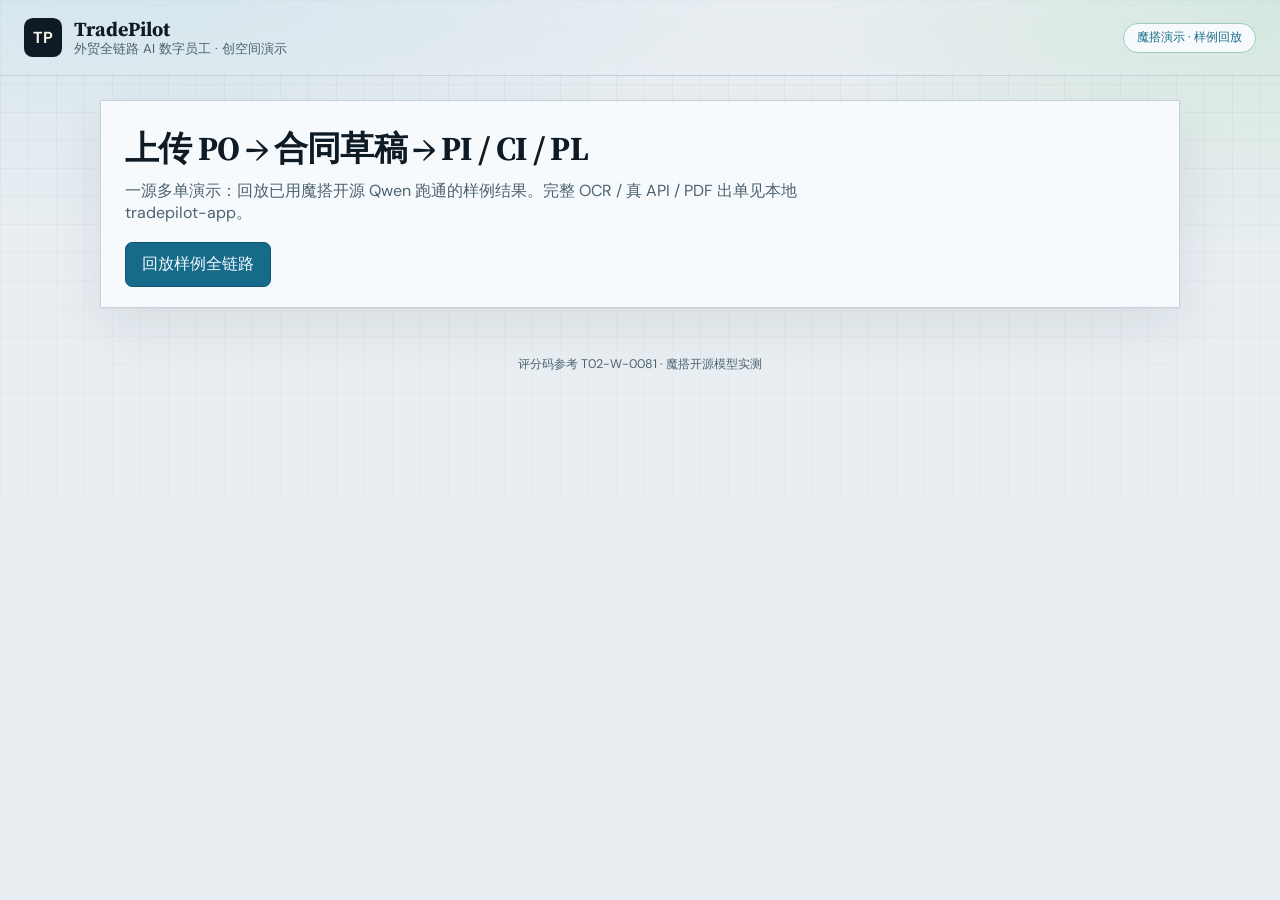
==== deploy-studio/index.html @ 79e00e51 "Ship TradePilot P1 MVP with ModelScope Qwen, OCR, PDF, and Studio demo. EOF  Co-authored-by: Cursor " ====
<!DOCTYPE html>
<html lang="zh-CN">
<head>
  <meta charset="UTF-8" />
  <meta name="viewport" content="width=device-width, initial-scale=1" />
  <title>TradePilot · P1 Demo</title>
  <link rel="preconnect" href="https://fonts.googleapis.com" />
  <link rel="preconnect" href="https://fonts.gstatic.com" crossorigin />
  <link href="https://fonts.googleapis.com/css2?family=DM+Sans:ital,opsz,wght@0,9..40,400;0,9..40,600;0,9..40,700;1,9..40,400&family=Source+Serif+4:opsz,wght@8..60,600;8..60,700&display=swap" rel="stylesheet" />
  <style>
:root {
  --ink: #0e1a24;
  --muted: #4d6270;
  --paper: #e8eef2;
  --panel: rgba(248, 251, 253, 0.94);
  --line: #c5d2db;
  --accent: #176b8a;
  --accent-2: #2a8f6e;
  --danger: #9b1c1c;
  --ok: #176b8a;
  --shadow: 0 18px 50px rgba(14, 26, 36, 0.08);
  --font: "DM Sans", "Segoe UI", sans-serif;
  --display: "Source Serif 4", Georgia, serif;
}

* { box-sizing: border-box; }
html, body { margin: 0; min-height: 100%; }
body {
  font-family: var(--font);
  color: var(--ink);
  background:
    radial-gradient(1200px 600px at 8% -12%, #cfe3ec 0%, transparent 55%),
    radial-gradient(900px 500px at 100% 0%, #d5e8df 0%, transparent 50%),
    var(--paper);
}

.bg-grid {
  position: fixed;
  inset: 0;
  background-image:
    linear-gradient(rgba(18,32,44,0.04) 1px, transparent 1px),
    linear-gradient(90deg, rgba(18,32,44,0.04) 1px, transparent 1px);
  background-size: 28px 28px;
  mask-image: linear-gradient(180deg, #000 0%, transparent 85%);
  pointer-events: none;
  z-index: 0;
}

.top, main, footer { position: relative; z-index: 1; }
.top {
  display: flex;
  justify-content: space-between;
  align-items: center;
  padding: 1.1rem 1.5rem;
  border-bottom: 1px solid var(--line);
  backdrop-filter: blur(8px);
}
.brand { display: flex; gap: 0.75rem; align-items: center; }
.mark {
  width: 2.4rem; height: 2.4rem; border-radius: 0.55rem;
  display: grid; place-items: center;
  background: var(--ink); color: #f7f2e8;
  font-weight: 700; letter-spacing: 0.02em;
}
.name { font-family: var(--display); font-weight: 700; font-size: 1.25rem; line-height: 1.1; }
.tag { color: var(--muted); font-size: 0.82rem; }

.pill {
  border: 1px solid var(--line);
  border-radius: 999px;
  padding: 0.35rem 0.8rem;
  font-size: 0.78rem;
  background: var(--panel);
}
.pill.ok { border-color: #9bcbb8; color: var(--ok); }
.pill.warn { border-color: #e2b48a; color: var(--accent-2); }
.pill.muted { color: var(--muted); }

main { max-width: 1120px; margin: 0 auto; padding: 1.5rem 1.25rem 3rem; }

.hero-panel {
  padding: 1.5rem 1.5rem 1.25rem;
  border: 1px solid var(--line);
  background: var(--panel);
  box-shadow: var(--shadow);
  animation: rise 0.55s ease both;
}
.hero-panel h1 {
  font-family: var(--display);
  font-size: clamp(1.5rem, 3vw, 2.1rem);
  margin: 0 0 0.5rem;
  letter-spacing: -0.02em;
}
.lede { margin: 0 0 1.1rem; color: var(--muted); max-width: 42rem; }
.actions { display: flex; flex-wrap: wrap; gap: 0.65rem; }
button, .file-btn {
  font: inherit; cursor: pointer; border-radius: 0.45rem;
  border: 1px solid transparent; padding: 0.65rem 1rem;
}
.primary {
  background: var(--accent); color: #f3faff; border-color: #0f5570;
  transition: transform 0.15s ease, box-shadow 0.15s ease;
}
.primary:hover { transform: translateY(-1px); box-shadow: 0 8px 20px rgba(23,107,138,0.28); }
.primary:disabled { opacity: 0.6; cursor: wait; transform: none; box-shadow: none; }
.secondary {
  background: transparent; border-color: var(--line); color: var(--ink);
}
.file-btn { display: inline-flex; align-items: center; }

.paste { margin-top: 1rem; color: var(--muted); }
.paste textarea {
  width: 100%; margin: 0.6rem 0; padding: 0.75rem;
  border: 1px solid var(--line); border-radius: 0.4rem;
  font: inherit; background: #fffdf8;
}

.status {
  margin-top: 1rem; padding: 0.85rem 1rem;
  border-left: 3px solid var(--accent);
  background: rgba(23,107,138,0.07);
}
.status.err { border-color: var(--danger); background: rgba(155,28,28,0.06); }
.hidden { display: none !important; }

.results {
  margin-top: 1.25rem;
  display: grid;
  grid-template-columns: 240px 1fr;
  gap: 1rem;
  animation: rise 0.45s ease both;
}
.rail, .panels article {
  border: 1px solid var(--line);
  background: var(--panel);
  padding: 1rem;
}
.rail h2, .panels h3 {
  margin: 0 0 0.75rem;
  font-family: var(--display);
  font-size: 1.05rem;
}
.steps { margin: 0; padding-left: 1.1rem; color: var(--muted); }
.steps li { margin: 0.35rem 0; }
.steps li.done { color: var(--ok); font-weight: 600; }
.steps li.fail { color: var(--danger); font-weight: 600; }
.consistency {
  margin-top: 1rem; padding: 0.7rem;
  border-radius: 0.35rem; font-size: 0.9rem;
}
.consistency.pass { background: rgba(23,107,138,0.1); color: var(--ok); }
.consistency.fail { background: rgba(155,28,28,0.1); color: var(--danger); }

.panels { display: grid; gap: 0.85rem; }
pre {
  margin: 0; white-space: pre-wrap; word-break: break-word;
  font-size: 0.82rem; line-height: 1.45; color: #243442;
  max-height: 280px; overflow: auto;
}
.docs { display: grid; gap: 0.5rem; }
.doc-row {
  display: flex; justify-content: space-between; gap: 0.75rem; align-items: baseline;
  padding: 0.55rem 0.65rem; border: 1px dashed var(--line);
  flex-wrap: wrap;
}
.doc-row code { font-size: 0.78rem; color: var(--muted); }
.file-link {
  color: var(--accent);
  font-weight: 600;
  text-decoration: none;
  border-bottom: 1px solid rgba(23, 107, 138, 0.35);
  margin-right: 0.35rem;
}
.file-link:hover { border-bottom-color: var(--accent); }
.file-row { margin: 0 0 0.5rem; }

footer {
  text-align: center; color: var(--muted); font-size: 0.78rem;
  padding: 0 1rem 2rem;
}

@keyframes rise {
  from { opacity: 0; transform: translateY(8px); }
  to { opacity: 1; transform: none; }
}

@media (max-width: 860px) {
  .results { grid-template-columns: 1fr; }
}

  </style>
</head>
<body>
  <div class="bg-grid" aria-hidden="true"></div>
  <header class="top">
    <div class="brand">
      <span class="mark">TP</span>
      <div>
        <div class="name">TradePilot</div>
        <div class="tag">外贸全链路 AI 数字员工 · 创空间演示</div>
      </div>
    </div>
    <div id="health" class="pill ok">魔搭演示 · 样例回放</div>
  </header>
  <main>
    <section class="hero-panel">
      <h1>上传 PO → 合同草稿 → PI / CI / PL</h1>
      <p class="lede">一源多单演示：回放已用魔搭开源 Qwen 跑通的样例结果。完整 OCR / 真 API / PDF 出单见本地 tradepilot-app。</p>
      <div class="actions">
        <button type="button" id="btn-sample" class="primary">回放样例全链路</button>
      </div>
    </section>
    <section id="status" class="status hidden" aria-live="polite"></section>
    <section id="results" class="results hidden">
      <div class="rail">
        <h2>流水线</h2>
        <ol id="steps" class="steps"></ol>
        <div id="consistency" class="consistency"></div>
      </div>
      <div class="panels">
        <article><h3>抽取字段</h3><pre id="extract"></pre></article>
        <article><h3>合同草稿预览</h3><pre id="contract"></pre></article>
        <article><h3>交付物</h3><div id="docs" class="docs"></div></article>
        <article><h3>审计链（最近）</h3><pre id="audit"></pre></article>
      </div>
    </section>
  </main>
  <footer><span>评分码参考 T02-W-0081 · 魔搭开源模型实测</span></footer>
  <script>window.__SAMPLE__ = {
  "ok": true,
  "order_no": "SO-20260930-225252",
  "llm_mode": "api",
  "extraction": {
    "extractor": "llm:Qwen/Qwen3.5-35B-A3B",
    "fields": {
      "buyer": "ABC Trading FZE",
      "po_no": "PO-2026-0913",
      "qty": 5000,
      "unit_price": 3.2,
      "total_amount": 16000,
      "trade_term": "CIF",
      "destination": "Jebel Ali"
    },
    "confidence": {
      "po_no": "high",
      "total_amount": "high"
    }
  },
  "contract": {
    "preview": "# 购销合同 / SALES CONTRACT\n\n**合同编号 Contract No.**：SC-20260930-225252  \n**关联 PO**：PO-2026-0913  \n**日期 Date**：自动生成草稿\n\n---\n\n## 一、买卖双方 / Parties\n\n| 角色 Role | 名称 Name |\n| :--- | :--- |\n| 买方 Buyer | ABC Trading FZE |\n| 卖方 Seller | 杭州余杭光电有限公司 / Hangzhou Yuhang Optoelectronics Co., Ltd. |\n\n## 二、标的物 / Subject Matter\n\n| 品名 Description | 数量 Qty | 单位 Unit | 单价 Unit Price | 金额 Amount |\n| :--- | :--- | :--- | :--- | :--- |\n| LED Panel Light | 5000 | PCS | USD 3.20 | USD 16000.00 |\n\n**合计 Total**：USD 16000.00\n\n## 三、贸易术语与目的地 / Trade Term & Destination\n\nCIF Jebel Ali\n\n## 四、付款方式 / Payment Terms\n\n30% T/T in advance, 70% against B/L copy\n\n## 五、唛头 / Shipping Mark\n\nPO-2026-0913 / Jebel Ali / MADE IN CHINA\n\n## 六、违约责任 / Liability for Breach\n\n任何一方违约应赔偿对方直接损失；争议提交有管辖权法院或约定仲裁机构。\nAny party breaching this contract shall compensate the other for direct losses; disputes shall be submitted to a competent court or agreed arbitration institution.\n\n## 七、风险提示（系统自动） / System Risk Warning\n\n- ⚠ 预付比例 30% ≥ 风险阈值 30%，建议人工复核资金风险。\n\n---\n\n> 本文件由 TradePilot 合同数字员工生成（AI 草稿，需人工确认后生效）。  \n> 数据源：购销合同唯一数据源（一源多单）。",
    "pdf_path": null
  },
  "generated_docs": [
    {
      "doc_type": "pi",
      "path": "data\\outputs\\SO-20260930-225252\\pi.md",
      "preview": "# PROFORMA INVOICE（形式发票）\n\n**PI No.**：PI-SO-20260930-225252  \n**PO No.**：PO-2026-0913  \n**Buyer**：ABC Trading FZE  \n**Seller**：Hangzhou Yuhang Optoelectronics Co., Ltd.\n\n| Description | Qty | Unit Price | Amount |\n|-------------|-----|------------|--------|\n| LED Panel Light | 5000 PCS | USD 3.20 | USD 16000.00 |\n\n**Trade Term**：CIF Jebel Ali  \n**Total Amount**：USD 16000.00  \n**Payment**：30% T/T in advance, 70% against B/L copy\n\n**Beneficiary Bank**：Bank of China Hangzhou Branch  \n**Account Name**：Hangzhou Yuhang Optoelectronics Co., Ltd.  \n**Account No.**：123456789012  \n**SWIFT**：BKCHCNBJ910\n\n> Derived from Sales Contract single source. Do not edit amounts independently.",
      "pdf_path": null
    },
    {
      "doc_type": "ci",
      "path": "data\\outputs\\SO-20260930-225252\\ci.md",
      "preview": "# COMMERCIAL INVOICE（商业发票）\n\n**CI No.**：CI-SO-20260930-225252  \n**PO No.**：PO-2026-0913  \n**Buyer**：ABC Trading FZE  \n**Seller**：Hangzhou Yuhang Optoelectronics Co., Ltd.\n\n| Description | HS Code | Qty | Unit Price | Amount |\n|-------------|---------|-----|------------|--------|\n| LED Panel Light | 9405110000 | 5000 PCS | USD 3.20 | USD 16000.00 |\n\n**Packages**：100 CTNS  \n**Gross Weight**：1250.00 KGS  \n**Net Weight**：1100.00 KGS  \n**Trade Term**：CIF Jebel Ali  \n**Total Amount**：USD 16000.00\n\n> Amount = Unit Price × Qty (enforced). Source: confirmed contract/order.",
      "pdf_path": null
    },
    {
      "doc_type": "pl",
      "path": "data\\outputs\\SO-20260930-225252\\pl.md",
      "preview": "# PACKING LIST（装箱单）\n\n**PL No.**：PL-SO-20260930-225252  \n**PO No.**：PO-2026-0913  \n**Buyer**：ABC Trading FZE\n\n| Description | Qty | Packages | G.W.(KGS) | N.W.(KGS) | Meas.(CBM) |\n|-------------|-----|----------|-----------|-----------|------------|\n| LED Panel Light | 5000 PCS | 100 CTNS | 1250.00 | 1100.00 | 8.000 |\n\n**Total Packages**：100 CTNS  \n**Total Qty**：5000 （须等于 PO 数量）  \n**Shipping Mark**：PO-2026-0913 / Jebel Ali / MADE IN CHINA\n\n> Derived from Sales Contract single source.",
      "pdf_path": null
    },
    {
      "doc_type": "customs_elements",
      "path": "data\\outputs\\SO-20260930-225252\\customs.md",
      "preview": "# 报关要素预填表（简化）\n\n**关联订单**：SO-20260930-225252 / PO PO-2026-0913\n\n| 项目 | 内容 |\n|------|------|\n| 品名（中文参考） | LED 平板灯 / LED Panel Light |\n| HS 编码 | 9405110000 |\n| 申报要素 | 品牌;型号;功率;尺寸 |\n| 数量及单位 | 5000 PCS |\n| 成交方式 | CIF |\n| 总价 | USD 16000.00 |\n| 件数 | 100 CTNS |\n| 毛重/净重 | 1250.00 / 1100.00 KGS |\n\n> P1 预填；正式报关需关务复核。三单匹配预检依赖 PI/CI/PL 一致性校验结果。",
      "pdf_path": null
    }
  ],
  "consistency": {
    "passed": true,
    "summary": "一致性校验通过"
  },
  "audit_tail": [
    {
      "action": "export_pdf"
    }
  ],
  "read_meta": {
    "source_kind": "text"
  }
};</script>
  <script>

const $ = (id) => document.getElementById(id);
function showStatus(msg, err = false) {
  const el = $("status");
  el.classList.remove("hidden");
  el.classList.toggle("err", err);
  el.textContent = msg;
}
function renderResult(data) {
  $("results").classList.remove("hidden");
  const steps = [
    ["上传 / 入库", true],
    ["解析抽取", !!data.extraction],
    ["合同草稿", !!data.contract],
    ["PI / CI / PL", (data.generated_docs || []).length >= 3],
    ["一致性校验", !!data.consistency],
  ];
  const passed = data.consistency && data.consistency.passed;
  $("steps").innerHTML = steps
    .map(([label, ok], i) => {
      const last = i === steps.length - 1;
      const cls = last ? (passed ? "done" : "fail") : ok ? "done" : "";
      return `<li class="${cls}">${label}</li>`;
    })
    .join("");
  const c = $("consistency");
  c.className = "consistency " + (passed ? "pass" : "fail");
  c.textContent = data.consistency ? data.consistency.summary : "无校验结果";
  $("extract").textContent = JSON.stringify(
    {
      extractor: data.extraction?.extractor,
      fields: data.extraction?.fields,
      confidence: data.extraction?.confidence,
    },
    null,
    2
  );
  $("contract").textContent = data.contract?.preview || "";
  $("docs").innerHTML = (data.generated_docs || [])
    .map(
      (d) =>
        `<div class="doc-row"><strong>${d.doc_type.toUpperCase()}</strong>
        <span class="file-link">本地完整版可下载 PDF</span>
        <code>${d.path || ""}</code></div>
        <pre>${(d.preview || "").slice(0, 800)}</pre>`
    )
    .join("");
  $("audit").textContent = JSON.stringify(data.audit_tail || [], null, 2);
}
async function runSample() {
  $("btn-sample").disabled = true;
  showStatus("正在加载魔搭样例回放…");
  try {
    const j = window.__SAMPLE__;
    showStatus(
      `回放完成 · 订单 ${j.order_no} · 抽取=${(j.extraction && j.extraction.extractor) || ""}`
    );
    renderResult(j);
  } catch (e) {
    showStatus(String(e.message || e), true);
  } finally {
    $("btn-sample").disabled = false;
  }
}
$("btn-sample").addEventListener("click", runSample);

  </script>
</body>
</html>
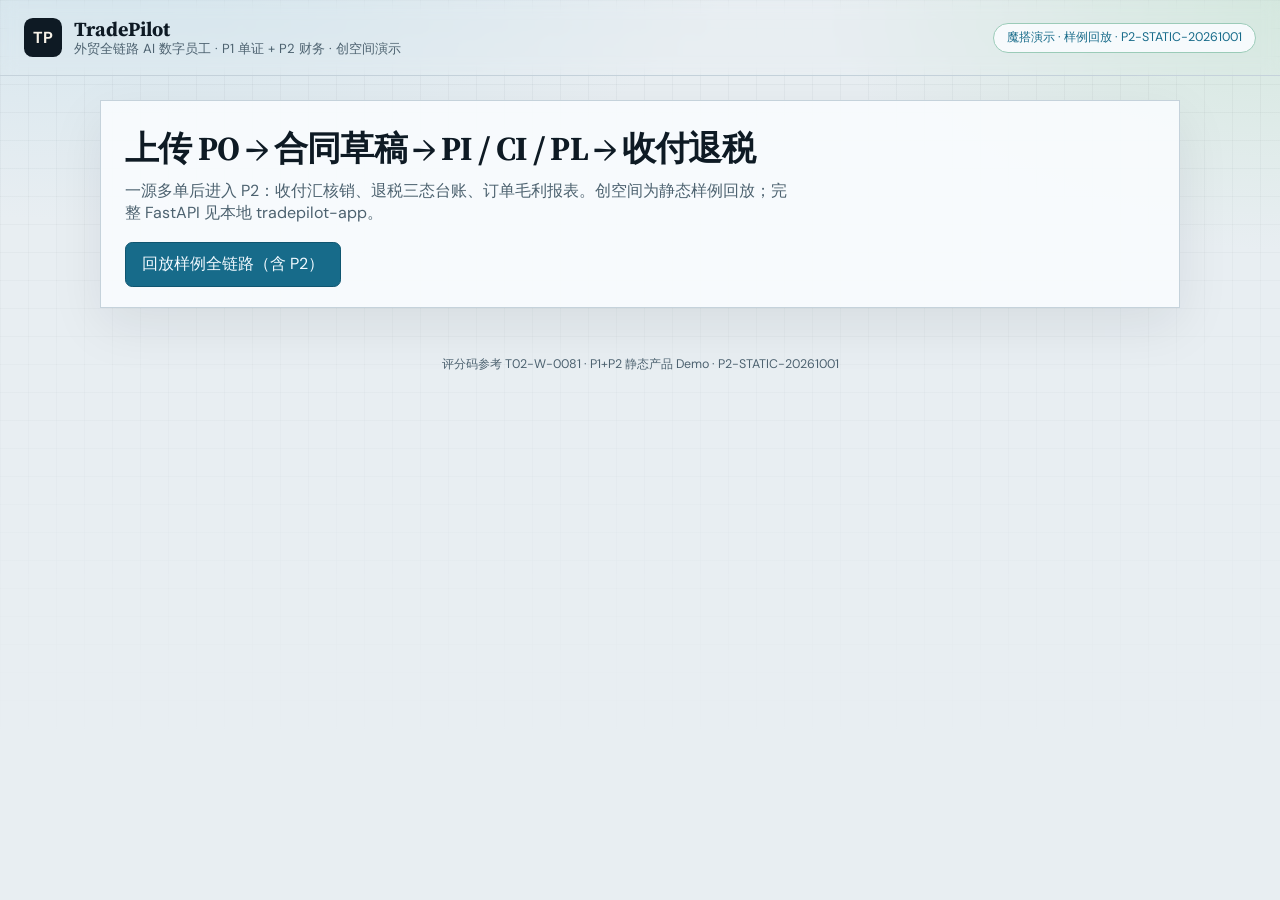
==== commit 99981d74: "Sync ModelScope Studio static P2 demo and progress notes. Co-authored-by: Cursor <cursoragent@cursor" ====
--- a/deploy-studio/index.html
+++ b/deploy-studio/index.html
@@ -3,7 +3,8 @@
 <head>
   <meta charset="UTF-8" />
   <meta name="viewport" content="width=device-width, initial-scale=1" />
-  <title>TradePilot · P1 Demo</title>
+  <title>TradePilot · P1+P2 Demo</title>
+  <meta name="tp-build" content="P2-STATIC-20261001" />
   <link rel="preconnect" href="https://fonts.googleapis.com" />
   <link rel="preconnect" href="https://fonts.gstatic.com" crossorigin />
   <link href="https://fonts.googleapis.com/css2?family=DM+Sans:ital,opsz,wght@0,9..40,400;0,9..40,600;0,9..40,700;1,9..40,400&family=Source+Serif+4:opsz,wght@8..60,600;8..60,700&display=swap" rel="stylesheet" />
@@ -106,14 +107,6 @@
 .secondary {
   background: transparent; border-color: var(--line); color: var(--ink);
 }
-.file-btn { display: inline-flex; align-items: center; }
-
-.paste { margin-top: 1rem; color: var(--muted); }
-.paste textarea {
-  width: 100%; margin: 0.6rem 0; padding: 0.75rem;
-  border: 1px solid var(--line); border-radius: 0.4rem;
-  font: inherit; background: #fffdf8;
-}
 
 .status {
   margin-top: 1rem; padding: 0.85rem 1rem;
@@ -172,7 +165,120 @@
   margin-right: 0.35rem;
 }
 .file-link:hover { border-bottom-color: var(--accent); }
-.file-row { margin: 0 0 0.5rem; }
+
+.p2-section {
+  margin-top: 1.5rem;
+  animation: rise 0.5s ease both;
+}
+.p2-head {
+  display: flex;
+  justify-content: space-between;
+  align-items: flex-start;
+  gap: 1rem;
+  flex-wrap: wrap;
+  margin-bottom: 0.85rem;
+}
+.p2-head h2 {
+  margin: 0;
+  font-family: var(--display);
+  font-size: 1.35rem;
+}
+.lede.tight { margin: 0.35rem 0 0; font-size: 0.9rem; }
+.p2-grid {
+  display: grid;
+  grid-template-columns: 1fr 1fr;
+  gap: 0.85rem;
+}
+.p2-card {
+  border: 1px solid var(--line);
+  background: var(--panel);
+  padding: 1rem 1.1rem 1.15rem;
+}
+.p2-card.wide { grid-column: 1 / -1; }
+.p2-card h3 {
+  margin: 0 0 0.65rem;
+  font-family: var(--display);
+  font-size: 1.05rem;
+}
+.metric-row {
+  display: flex;
+  flex-wrap: wrap;
+  gap: 0.65rem;
+  margin-bottom: 0.75rem;
+}
+.metric {
+  min-width: 6.5rem;
+  padding: 0.55rem 0.7rem;
+  background: rgba(23, 107, 138, 0.06);
+  border: 1px solid rgba(197, 210, 219, 0.8);
+}
+.metric span {
+  display: block;
+  font-size: 0.72rem;
+  color: var(--muted);
+  margin-bottom: 0.2rem;
+}
+.metric strong { font-size: 0.95rem; }
+.table-wrap { overflow-x: auto; margin-bottom: 0.65rem; }
+table.mini {
+  width: 100%;
+  border-collapse: collapse;
+  font-size: 0.82rem;
+}
+table.mini th, table.mini td {
+  text-align: left;
+  padding: 0.4rem 0.45rem;
+  border-bottom: 1px solid var(--line);
+}
+table.mini tr.hilite td { background: rgba(42, 143, 110, 0.08); }
+.hint { color: var(--muted); font-size: 0.8rem; margin: 0.35rem 0; }
+.inline-form {
+  display: flex;
+  flex-wrap: wrap;
+  gap: 0.55rem;
+  align-items: flex-end;
+  margin-top: 0.35rem;
+}
+.inline-form label {
+  display: flex;
+  flex-direction: column;
+  gap: 0.25rem;
+  font-size: 0.78rem;
+  color: var(--muted);
+}
+.inline-form input, .inline-form select {
+  font: inherit;
+  padding: 0.45rem 0.55rem;
+  border: 1px solid var(--line);
+  border-radius: 0.35rem;
+  min-width: 7rem;
+  color: var(--ink);
+  background: #fff;
+}
+.badge {
+  display: inline-block;
+  padding: 0.15rem 0.45rem;
+  font-size: 0.78rem;
+  border: 1px solid var(--line);
+  border-radius: 0.25rem;
+}
+.badge.ok { color: var(--accent-2); border-color: #9bcbb8; }
+.badge.warn { color: #a15c12; border-color: #e2b48a; }
+.badge.muted { color: var(--muted); }
+.badge.pending { color: var(--muted); }
+.badge.submitted { color: var(--accent); border-color: #9bbfd0; }
+.badge.received { color: var(--accent-2); border-color: #9bcbb8; }
+.linkish {
+  background: none;
+  border: none;
+  color: var(--accent);
+  padding: 0;
+  font: inherit;
+  cursor: pointer;
+  text-decoration: underline;
+  text-underline-offset: 2px;
+}
+.actions.wrap { flex-wrap: wrap; }
 
 footer {
   text-align: center; color: var(--muted); font-size: 0.78rem;
@@ -186,8 +292,8 @@
 
 @media (max-width: 860px) {
   .results { grid-template-columns: 1fr; }
-}
-
+  .p2-grid { grid-template-columns: 1fr; }
+}
   </style>
 </head>
 <body>
@@ -197,17 +303,17 @@
       <span class="mark">TP</span>
       <div>
         <div class="name">TradePilot</div>
-        <div class="tag">外贸全链路 AI 数字员工 · 创空间演示</div>
+        <div class="tag">外贸全链路 AI 数字员工 · P1 单证 + P2 财务 · 创空间演示</div>
       </div>
     </div>
-    <div id="health" class="pill ok">魔搭演示 · 样例回放</div>
+    <div id="health" class="pill ok">魔搭演示 · 样例回放 · P2-STATIC-20261001</div>
   </header>
   <main>
     <section class="hero-panel">
-      <h1>上传 PO → 合同草稿 → PI / CI / PL</h1>
-      <p class="lede">一源多单演示：回放已用魔搭开源 Qwen 跑通的样例结果。完整 OCR / 真 API / PDF 出单见本地 tradepilot-app。</p>
+      <h1>上传 PO → 合同草稿 → PI / CI / PL → 收付退税</h1>
+      <p class="lede">一源多单后进入 P2：收付汇核销、退税三态台账、订单毛利报表。创空间为静态样例回放；完整 FastAPI 见本地 tradepilot-app。</p>
       <div class="actions">
-        <button type="button" id="btn-sample" class="primary">回放样例全链路</button>
+        <button type="button" id="btn-sample" class="primary">回放样例全链路（含 P2）</button>
       </div>
     </section>
     <section id="status" class="status hidden" aria-live="polite"></section>
@@ -224,10 +330,57 @@
         <article><h3>审计链（最近）</h3><pre id="audit"></pre></article>
       </div>
     </section>
+
+    <section id="p2" class="p2-section hidden">
+      <div class="p2-head">
+        <div>
+          <h2>P2 财务台账</h2>
+          <p class="lede tight">订单 <code id="p2-order-no">—</code> · 收付汇核销 / 退税三态 / 毛利（静态演示）</p>
+        </div>
+        <div class="actions">
+          <button type="button" id="btn-finance-seed" class="secondary">写入演示收付+退税</button>
+          <button type="button" id="btn-finance-refresh" class="secondary">刷新</button>
+        </div>
+      </div>
+      <div class="p2-grid">
+        <article class="p2-card">
+          <h3>收付汇核销</h3>
+          <div id="p2-settlement" class="metric-row"></div>
+          <div id="p2-payments" class="table-wrap"></div>
+          <form id="pay-form" class="inline-form">
+            <label>收款金额
+              <input type="number" id="pay-amount" step="0.01" min="0.01" placeholder="尾款等" required />
+            </label>
+            <label>方向
+              <select id="pay-direction">
+                <option value="in">收入 (in)</option>
+                <option value="out">支出 (out)</option>
+              </select>
+            </label>
+            <button type="submit" class="primary">登记收付</button>
+          </form>
+        </article>
+        <article class="p2-card">
+          <h3>退税三态台账</h3>
+          <p class="hint">待申报 → 已申报 → 已退税</p>
+          <div id="p2-rebates" class="table-wrap"></div>
+          <div class="actions wrap">
+            <button type="button" id="btn-rebate-create" class="secondary">新建待申报</button>
+          </div>
+        </article>
+        <article class="p2-card wide">
+          <h3>订单毛利报表</h3>
+          <div id="p2-margin" class="metric-row"></div>
+          <div id="p2-margin-table" class="table-wrap"></div>
+          <p class="hint">成本按演示比例（收入 × 72%）估算；退税按 HS 退税率。创空间无后端，操作为本地状态演示。</p>
+        </article>
+      </div>
+    </section>
   </main>
-  <footer><span>评分码参考 T02-W-0081 · 魔搭开源模型实测</span></footer>
+  <footer><span>评分码参考 T02-W-0081 · P1+P2 静态产品 Demo · P2-STATIC-20261001</span></footer>
   <script>window.__SAMPLE__ = {
   "ok": true,
+  "order_id": 1,
   "order_no": "SO-20260930-225252",
   "llm_mode": "api",
   "extraction": {
@@ -290,14 +443,182 @@
   }
 };</script>
   <script>
-
 const $ = (id) => document.getElementById(id);
+const REVENUE = 16000;
+const COST_RATE = 0.72;
+const REBATE_RATE = 0.13;
+const STATUS_LABEL = {
+  unmatched: "未核销",
+  partial: "部分核销",
+  matched: "已核销",
+  pending: "待申报",
+  submitted: "已申报",
+  received: "已退税",
+};
+
+let currentOrderId = null;
+let paySeq = 1;
+let rebateSeq = 1;
+let financeState = emptyFinance();
+
+function emptyFinance() {
+  return {
+    expected: REVENUE,
+    currency: "USD",
+    payments: [],
+    rebates: [],
+  };
+}
+
+function money(cur, n) {
+  const v = Number(n || 0);
+  return `${cur || "USD"} ${v.toLocaleString(undefined, {
+    minimumFractionDigits: 2,
+    maximumFractionDigits: 2,
+  })}`;
+}
+
 function showStatus(msg, err = false) {
   const el = $("status");
   el.classList.remove("hidden");
   el.classList.toggle("err", err);
   el.textContent = msg;
 }
+
+function settlementOf() {
+  const received = financeState.payments
+    .filter((p) => p.direction === "in")
+    .reduce((s, p) => s + Number(p.amount || 0), 0);
+  const expected = financeState.expected;
+  const remaining = Math.max(0, expected - received);
+  let status = "unmatched";
+  if (received <= 0) status = "unmatched";
+  else if (remaining <= 0.009) status = "matched";
+  else status = "partial";
+  return {
+    expected_amount: expected,
+    received_amount: received,
+    remaining_amount: remaining,
+    currency: financeState.currency,
+    status,
+    status_label: STATUS_LABEL[status],
+  };
+}
+
+function marginOf() {
+  const revenue = REVENUE;
+  const cost = +(revenue * COST_RATE).toFixed(2);
+  const gross = +(revenue - cost).toFixed(2);
+  const rebate = +(revenue * REBATE_RATE).toFixed(2);
+  return {
+    currency: "USD",
+    revenue,
+    cost,
+    gross_profit: gross,
+    margin_pct: +((gross / revenue) * 100).toFixed(1),
+    rebate_estimate: rebate,
+  };
+}
+
+function settlementBadge(status) {
+  const map = {
+    matched: "badge ok",
+    partial: "badge warn",
+    unmatched: "badge muted",
+  };
+  return map[status] || "badge muted";
+}
+
+function renderFinance() {
+  const s = settlementOf();
+  const cur = s.currency;
+  $("p2-settlement").innerHTML = `
+    <div class="metric"><span>应收</span><strong>${money(cur, s.expected_amount)}</strong></div>
+    <div class="metric"><span>已收</span><strong>${money(cur, s.received_amount)}</strong></div>
+    <div class="metric"><span>待核销</span><strong>${money(cur, s.remaining_amount)}</strong></div>
+    <div class="metric"><span>状态</span><strong class="${settlementBadge(s.status)}">${s.status_label}</strong></div>
+  `;
+
+  const pays = financeState.payments;
+  $("p2-payments").innerHTML = pays.length
+    ? `<table class="mini"><thead><tr><th>方向</th><th>金额</th><th>日期</th><th>匹配</th></tr></thead><tbody>
+      ${pays
+        .map(
+          (p) => `<tr>
+            <td>${p.direction === "in" ? "收入" : "支出"}</td>
+            <td>${money(p.currency, p.amount)}</td>
+            <td>${p.value_date || "—"}</td>
+            <td>${p.matched ? "是" : "—"}</td>
+          </tr>`
+        )
+        .join("")}
+      </tbody></table>`
+    : `<p class="hint">暂无收付记录。可点「写入演示收付+退税」或下方登记。</p>`;
+
+  const rebates = financeState.rebates;
+  $("p2-rebates").innerHTML = rebates.length
+    ? `<table class="mini"><thead><tr><th>状态</th><th>申报金额</th><th>备注</th><th>操作</th></tr></thead><tbody>
+      ${rebates
+        .map((r) => {
+          const st = r.status || "pending";
+          const next =
+            st === "pending"
+              ? { status: "submitted", label: "提交申报" }
+              : st === "submitted"
+                ? { status: "received", label: "确认退税" }
+                : null;
+          const btn = next
+            ? `<button type="button" class="linkish" data-rebate-id="${r.id}" data-next="${next.status}">${next.label}</button>`
+            : `<span class="hint">已完成</span>`;
+          return `<tr>
+            <td><span class="badge ${st}">${STATUS_LABEL[st] || st}</span></td>
+            <td>${money(cur, r.claim_amount)}</td>
+            <td>${r.notes || "—"}</td>
+            <td>${btn}</td>
+          </tr>`;
+        })
+        .join("")}
+      </tbody></table>`
+    : `<p class="hint">暂无退税台账。</p>`;
+
+  $("p2-rebates").querySelectorAll("[data-rebate-id]").forEach((btn) => {
+    btn.addEventListener("click", () => {
+      const id = Number(btn.getAttribute("data-rebate-id"));
+      const status = btn.getAttribute("data-next");
+      const row = financeState.rebates.find((x) => x.id === id);
+      if (row) {
+        row.status = status;
+        row.status_label = STATUS_LABEL[status];
+        showStatus(`退税已更新 · ${STATUS_LABEL[status]}`);
+        renderFinance();
+      }
+    });
+  });
+
+  const m = marginOf();
+  $("p2-margin").innerHTML = `
+    <div class="metric"><span>收入</span><strong>${money(m.currency, m.revenue)}</strong></div>
+    <div class="metric"><span>成本(演示)</span><strong>${money(m.currency, m.cost)}</strong></div>
+    <div class="metric"><span>毛利</span><strong>${money(m.currency, m.gross_profit)}</strong></div>
+    <div class="metric"><span>毛利率</span><strong>${m.margin_pct.toFixed(1)}%</strong></div>
+    <div class="metric"><span>退税估算</span><strong>${money(m.currency, m.rebate_estimate)}</strong></div>
+  `;
+
+  $("p2-margin-table").innerHTML = `<table class="mini"><thead><tr>
+      <th>订单</th><th>收入</th><th>成本</th><th>毛利</th><th>毛利率</th><th>核销</th>
+    </tr></thead><tbody>
+    <tr class="hilite">
+      <td>${$("p2-order-no").textContent}</td>
+      <td>${money(m.currency, m.revenue)}</td>
+      <td>${money(m.currency, m.cost)}</td>
+      <td>${money(m.currency, m.gross_profit)}</td>
+      <td>${m.margin_pct.toFixed(1)}%</td>
+      <td>${s.status_label}</td>
+    </tr>
+    </tbody></table>
+    <p class="hint">合计毛利 ${money("USD", m.gross_profit)} · 1 单 · 静态演示</p>`;
+}
+
 function renderResult(data) {
   $("results").classList.remove("hidden");
   const steps = [
@@ -306,12 +627,13 @@
     ["合同草稿", !!data.contract],
     ["PI / CI / PL", (data.generated_docs || []).length >= 3],
     ["一致性校验", !!data.consistency],
+    ["P2 财务", !!data.order_id],
   ];
   const passed = data.consistency && data.consistency.passed;
   $("steps").innerHTML = steps
     .map(([label, ok], i) => {
-      const last = i === steps.length - 1;
-      const cls = last ? (passed ? "done" : "fail") : ok ? "done" : "";
+      const cls =
+        i === 4 ? (passed ? "done" : "fail") : i === 5 ? (ok ? "done" : "") : ok ? "done" : "";
       return `<li class="${cls}">${label}</li>`;
     })
     .join("");
@@ -338,14 +660,93 @@
     )
     .join("");
   $("audit").textContent = JSON.stringify(data.audit_tail || [], null, 2);
-}
+
+  if (data.order_id) {
+    currentOrderId = data.order_id;
+    financeState = emptyFinance();
+    paySeq = 1;
+    rebateSeq = 1;
+    $("p2").classList.remove("hidden");
+    $("p2-order-no").textContent = data.order_no || `#${data.order_id}`;
+    renderFinance();
+  }
+}
+
+function seedFinance() {
+  if (!currentOrderId) {
+    showStatus("请先回放样例全链路", true);
+    return;
+  }
+  financeState.payments = [
+    {
+      id: paySeq++,
+      direction: "in",
+      amount: 4800,
+      currency: "USD",
+      value_date: "2026-09-20",
+      matched: true,
+    },
+  ];
+  financeState.rebates = [
+    {
+      id: rebateSeq++,
+      status: "pending",
+      status_label: STATUS_LABEL.pending,
+      claim_amount: +(REVENUE * REBATE_RATE).toFixed(2),
+      notes: "HS 9405110000 演示退税",
+    },
+  ];
+  const s = settlementOf();
+  showStatus(`演示财务已写入 · 核销 ${s.status_label} · 退税 待申报`);
+  renderFinance();
+}
+
+function createRebate() {
+  if (!currentOrderId) return;
+  financeState.rebates.push({
+    id: rebateSeq++,
+    status: "pending",
+    status_label: STATUS_LABEL.pending,
+    claim_amount: +(REVENUE * REBATE_RATE).toFixed(2),
+    notes: "手工新建",
+  });
+  showStatus("已新建待申报退税");
+  renderFinance();
+}
+
+function submitPayment(e) {
+  e.preventDefault();
+  if (!currentOrderId) {
+    showStatus("请先回放样例全链路", true);
+    return;
+  }
+  const amount = Number($("pay-amount").value);
+  const direction = $("pay-direction").value;
+  if (!(amount > 0)) {
+    showStatus("请输入有效金额", true);
+    return;
+  }
+  financeState.payments.push({
+    id: paySeq++,
+    direction,
+    amount,
+    currency: "USD",
+    value_date: new Date().toISOString().slice(0, 10),
+    matched: direction === "in",
+  });
+  $("pay-amount").value = "";
+  const s = settlementOf();
+  showStatus(`收付已登记 · ${s.status_label}`);
+  renderFinance();
+}
+
 async function runSample() {
   $("btn-sample").disabled = true;
   showStatus("正在加载魔搭样例回放…");
   try {
     const j = window.__SAMPLE__;
     showStatus(
-      `回放完成 · 订单 ${j.order_no} · 抽取=${(j.extraction && j.extraction.extractor) || ""}`
+      `回放完成 · 订单 ${j.order_no} · 抽取=${(j.extraction && j.extraction.extractor) || ""} · P2 就绪`
     );
     renderResult(j);
   } catch (e) {
@@ -354,8 +755,17 @@
     $("btn-sample").disabled = false;
   }
 }
+
 $("btn-sample").addEventListener("click", runSample);
-
+$("btn-finance-seed").addEventListener("click", seedFinance);
+$("btn-finance-refresh").addEventListener("click", () => {
+  if (currentOrderId) {
+    renderFinance();
+    showStatus("已刷新财务台账");
+  }
+});
+$("btn-rebate-create").addEventListener("click", createRebate);
+$("pay-form").addEventListener("submit", submitPayment);
   </script>
 </body>
 </html>
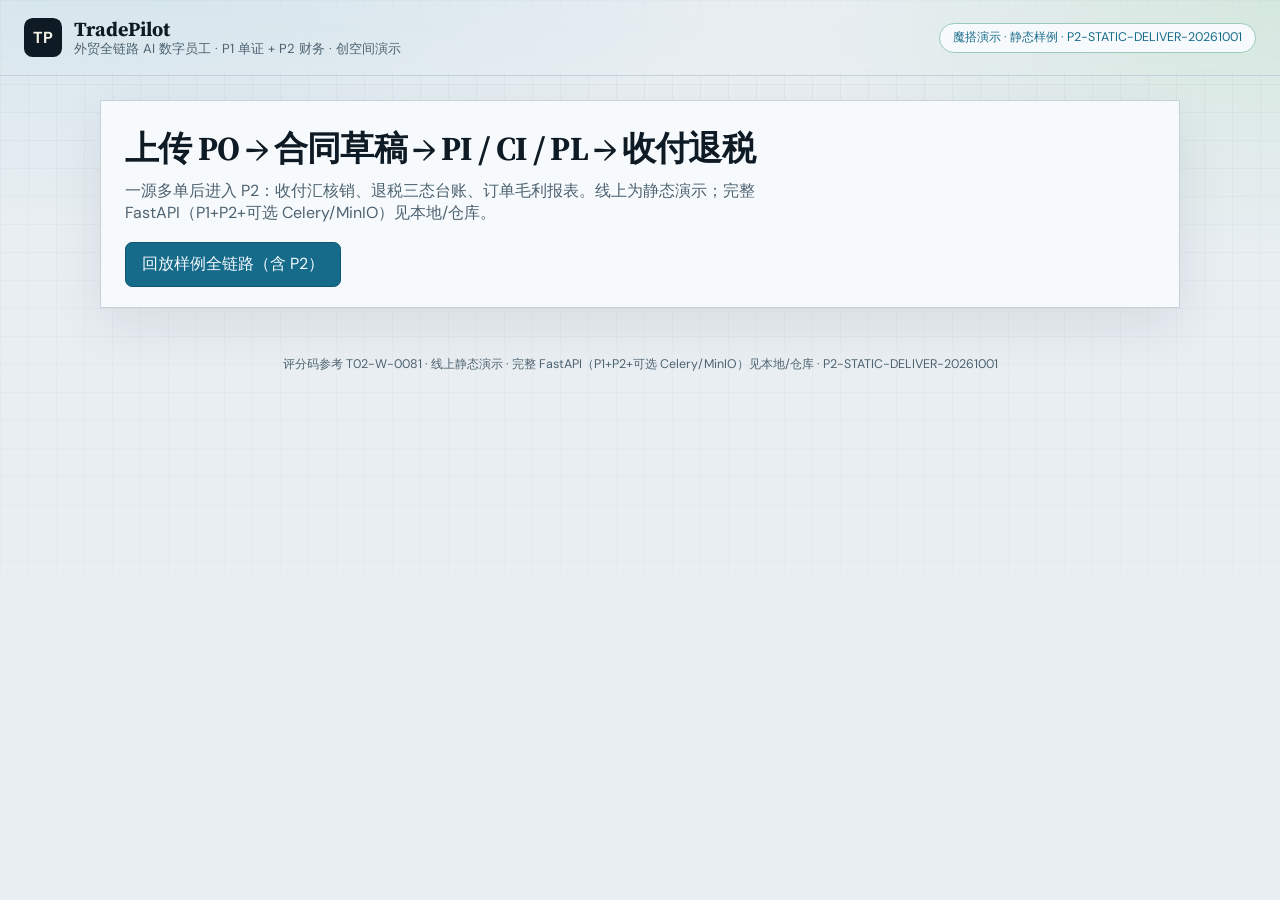
==== commit edb91fa9: "Close contest wrap-up: submission pack, P2 90s video, Studio deliver marker. Align pitch/storyboard " ====
--- a/deploy-studio/index.html
+++ b/deploy-studio/index.html
@@ -4,7 +4,7 @@
   <meta charset="UTF-8" />
   <meta name="viewport" content="width=device-width, initial-scale=1" />
   <title>TradePilot · P1+P2 Demo</title>
-  <meta name="tp-build" content="P2-STATIC-20261001" />
+  <meta name="tp-build" content="P2-STATIC-DELIVER-20261001" />
   <link rel="preconnect" href="https://fonts.googleapis.com" />
   <link rel="preconnect" href="https://fonts.gstatic.com" crossorigin />
   <link href="https://fonts.googleapis.com/css2?family=DM+Sans:ital,opsz,wght@0,9..40,400;0,9..40,600;0,9..40,700;1,9..40,400&family=Source+Serif+4:opsz,wght@8..60,600;8..60,700&display=swap" rel="stylesheet" />
@@ -306,12 +306,12 @@
         <div class="tag">外贸全链路 AI 数字员工 · P1 单证 + P2 财务 · 创空间演示</div>
       </div>
     </div>
-    <div id="health" class="pill ok">魔搭演示 · 样例回放 · P2-STATIC-20261001</div>
+    <div id="health" class="pill ok">魔搭演示 · 静态样例 · P2-STATIC-DELIVER-20261001</div>
   </header>
   <main>
     <section class="hero-panel">
       <h1>上传 PO → 合同草稿 → PI / CI / PL → 收付退税</h1>
-      <p class="lede">一源多单后进入 P2：收付汇核销、退税三态台账、订单毛利报表。创空间为静态样例回放；完整 FastAPI 见本地 tradepilot-app。</p>
+      <p class="lede">一源多单后进入 P2：收付汇核销、退税三态台账、订单毛利报表。线上为静态演示；完整 FastAPI（P1+P2+可选 Celery/MinIO）见本地/仓库。</p>
       <div class="actions">
         <button type="button" id="btn-sample" class="primary">回放样例全链路（含 P2）</button>
       </div>
@@ -377,7 +377,7 @@
       </div>
     </section>
   </main>
-  <footer><span>评分码参考 T02-W-0081 · P1+P2 静态产品 Demo · P2-STATIC-20261001</span></footer>
+  <footer><span>评分码参考 T02-W-0081 · 线上静态演示 · 完整 FastAPI（P1+P2+可选 Celery/MinIO）见本地/仓库 · P2-STATIC-DELIVER-20261001</span></footer>
   <script>window.__SAMPLE__ = {
   "ok": true,
   "order_id": 1,
